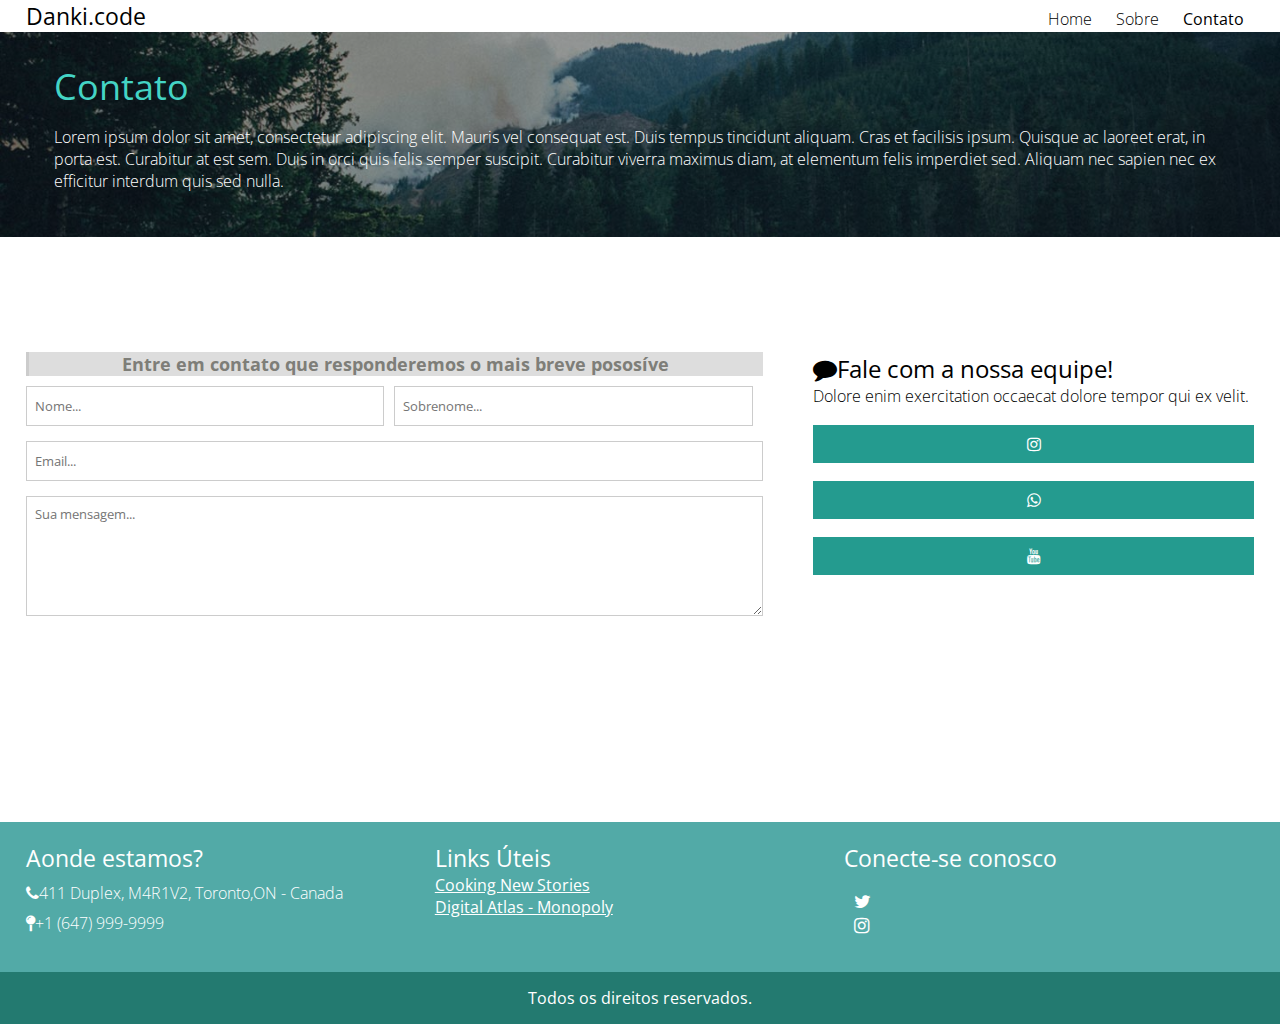
==== contato.html @ c93c780b "Update contato.html" ====
<!DOCTYPE html>
<html>
<head>
	<title> WB Final - Sobre </title>
	<meta charset="utf-8">
	<meta name="viewport" content="width=device-width,inital-scale=1.0,maximum-scale=1.0">
	
	<!-- SEO - ADD MORE --> 
	<meta name="keywords" content="lorem,ipsulum,jordan monck,monck,araujo,luiz,felipe">
	<meta name=""
	<!-- LINK STYLLE -->
	<link rel="stylesheet" type="text/css" href="css/style.css"> <!-- IMPORT STYLE -->
	<link rel="stylesheet" type="text/css" href="../css/font-awesome.min.css"> <!-- IMPORT FONT ICONS --> 
	<link href="https://fonts.googleapis.com/css2?family=Open+Sans:ital,wght@0,300;0,400;0,700;1,300;1,400;1,700&display=swap" rel="stylesheet">  <!-- IMPORT FONT FROM GOOGLE --> 
</head>

<body>
	<header>
		<div class="conteiner">
			<div class="logo"><a href="/Users/luizfelipe/Documents/2020/Courses 2020/DANKI Code/Web Design Express /Practice/web_design_express_final_project_01/index.html"><h2>Danki.code</h2></a></div>
			<nav class="menu-desktop">
				<ul>
					<li>
						<a href="index.html">Home</a>
					</li>
					<li >
						<a href="sobre.html">Sobre</a>
                    </li>
                    <li class="selected">
						<a href="contato.html">Contato</a> 
					</li>
				</ul>	
			</nav>

			<nav class="menu-mobile">
				<h2><i class="fa fa-bars"></i></h2>
				<ul>
					<li >
						<a href="index.html">Home</a>
					</li>
					<li>
						<a href="sobre.html">Sobre</a>
                    </li>
                    <li class="selected">
						<a href="contato.html">Contato</a> 
					</li>
				</ul>	
			</nav> <!-- MENU MOBILE --> 

		</div>
		<div class="clear"></div>
	</header>

    <section style="background-image:url('../images/img3.jpg');" class="title-page">
		<div class="overlay__title-page"></div>
		<div class="conteiner">
			<h2>Contato</h2>
			<p>Lorem ipsum dolor sit amet, consectetur adipiscing elit. Mauris vel consequat est. Duis tempus tincidunt aliquam. Cras et facilisis ipsum. Quisque ac laoreet erat, in porta est. Curabitur at est sem. Duis in orci quis felis semper suscipit. Curabitur viverra maximus diam, at elementum felis imperdiet sed. Aliquam nec sapien nec ex efficitur interdum quis sed nulla.</p>
		</div>
    </section><!-- BANNER CONTATO-->
    
    <section class="contato">
        <div class="conteiner">
            <div class="w60 formulario">
				<h2>Entre em contato que responderemos o mais breve pososíve</h2>
				
					<form method="POST">
						<div class="w50">
							<input placeholder="Nome..." type="text" name="" id="" required>
						</div><!-- W50-->
						
						<div class="w50">
							<input placeholder="Sobrenome..." type="text" name="" id="" required>
						</div><!-- W50 -->
						
						<div class="w100">
							<input placeholder="Email..." type="email" name="" id="" required>
						</div><!-- W100 -->
						
						<div class="w100">
							<textarea placeholder="Sua mensagem..." name="" id="" cols="30" rows="10"></textarea>
						</div><!-- W100 -->
					</form> <!-- FORM -->
			</div><!-- W60 -->
			
			<div class="w40 tags-form">
				<h2><i class="fa fa-comment"></i>Fale com a nossa equipe!</h2>
				<P>Dolore enim exercitation occaecat dolore tempor qui ex velit.</P>
				<p class="tag-contato"><i class="fa fa-instagram"></i></p>
				<p class="tag-contato"><i class="fa fa-whatsapp"></i></p>
				<p class="tag-contato"><i class="fa fa-youtube"></i></p>
				
			</div><!-- W40 TAGS FORM-->

        <div class="clear "></div><!-- CLEAR -->
		</div> <!-- CONTEINER-->	
	</section><!-- CONTATO -->

	<footer class="footer1">
		<div class="conteiner">

			<div class="w33">
				<h2>Aonde estamos?</h2>
				<p><i class="fa fa-phone" aria-hidden="true"></i>411 Duplex, M4R1V2, Toronto,ON - Canada</p>
				<p><i class="fa fa-map-pin" aria-hidden="true"></i>+1 (647) 999-9999</p>
			</div> <!-- w33 -->

			<div class="w33">
				<h2>Links Úteis</h2>
				<a href="http://cooknst.com">Cooking New Stories</a>
				<a href="http://google.com">Digital Atlas - Monopoly</a>
			</div> <!-- w33 -->

			<div class="w33">
				<h2>Conecte-se conosco</h2>
				<div class="group-icons">
					<a href=""><i class="fa fa-twitter" aria-hidden="true"></i>
					<a href=""><i class="fa fa-instagram" aria-hidden="true"></i></a>
				</div>
			</div> <!-- w33 -->

		<div class="clear"></div>	
		</div><!-- connteiner --> 
	</footer> <!-- footer 1 --> 

	<footer class="footer2">
		<div class="conteiner">
			<p>Todos os direitos reservados.</p>
		</div> <!-- CONTEINER --> 
	</footer><!-- FOOTER 2 -->

	<!-- ADD JAVA SCRIPT LIBRARY --> 
	<script src="https://code.jquery.com/jquery-3.5.1.min.js" type="text/javascript"></script>
	<script>
		$('nav.menu-mobile h2').click(function(){
			$('nav.menu-mobile ul').slideToggle();
		});
	</script> <!-- MENU-MOBIBLE CARRY -->
</body>
</html>
---- css/style.css ----
* {
  margin: 0;
  padding: 0;
  box-sizing: border-box;
  font-family: "Open Sans", sans-serif;
}

/* SECONDARY/AUXILIARY CLASSES */

.conteiner {
  max-width: 1280px;
  margin: 0 auto;
  padding: 0 2%;
}

.w60 {
  width: 60%;
  float: left;
}

.w40 {
  width: 40%;
  float: left;
}

.w33 {
  width: 33.3%;
  float: left;
}

.w50 {
  width: 50%;
  float: left;
}
.center {
  text-align: center;
}

.clear {
  clear: both;
}

/* HEADER CLASSES */

.logo {
  float: left;
}
.logo h2 {
  font-weight: normal;
  font-size: 23px;
}
.logo a {
  color: black;
  text-decoration: none;
}

/* MENU-MOBILE */
nav.menu-mobile {
  display: none;
  float: right;
}
nav.menu-mobile ul {
  display: none;
  width: 100%;
  background: white;
  position: absolute;
  left: 0;
  top: 33px;
  z-index: 999;
  text-align: center;
}
nav.menu-mobile li {
  padding: 8px 0;
  border-bottom: 1px solid black;
}
nav.menu-mobile li.selected {
  background: rgb(225, 225, 225);
}
nav.menu-mobile a {
  display: block;
  color: black;
  text-decoration: none;
}
nav.menu-mobile h2 {
  cursor: pointer;
}
/* MENU-MOBILE */

nav.menu-desktop li.selected {
  font-weight: normal;
}
nav.menu-desktop {
  float: right;
}
nav.menu-desktop ul {
  position: relative;
  top: 8px;
}
nav.menu-desktop li {
  padding: 0 10px;
  display: inline-block;
  font-weight: lighter;
}
nav.menu-desktop a {
  color: black;
  text-decoration: none;
}
nav.menu-desktop a:hover {
  text-decoration: underline;
}

/* MAIN SECTION STYLE */

section.bg-main {
  position: relative;
  width: 100%;
  padding: 140px 0 200px 0;
  background-image: url(../images/bg1.jpg);
  background-size: cover;
  background-repeat: no-repeat;
  background-position: center;
}

section.bg-main > .conteiner {
  position: relative;
  z-index: 2;
}

.overlay {
  z-index: 1;
  position: absolute;
  width: 100%;
  height: 100%;
  background: rgb(0, 0, 0, 0.2);
  top: 0;
  left: 0;
}

section.bg-main h2 {
  z-index: 1;
  text-align: center;
  color: #52aaa7;
  font-size: 40px;
  font-weight: normal;
}
section.bg-main p {
  text-align: left;
  color: white;
  font-size: 17px;
  margin-top: 15px;
}
/* DIF SECTION */

section.dif {
  padding: 30px 0;
  text-align: center;
}

/* I EDIT THIS SEC > CONT IN ORDEER TO BE INLINE BLOCK IN THE FUTURE */
section.dif > .conteiner {
  display: inline-block;
  width: 100%;
}

.line-text {
  position: relative;
  display: inline-block;
}

.line-text div {
  position: absolute;
  left: 0;
  top: 0;
  width: 200px;
  height: 3px;
  background: #52aaa7;
}

.line-text h2 {
  color: #52aaa7;
  font-weight: normal;
  font-size: 25px;
}

.box_icon_single {
  float: left;
  width: 33.3%;
  margin-top: 15px;
  margin-bottom: 20px;
  padding-right: 30px;
}

.box_icon_single h2 {
  color: #8a6b62;
  font-size: 40px;
}

.box_icon_single p {
  color: #646464;
  font-weight: lighter;
  font-size: 16px;
}

.icons_dif {
  margin-top: 35px;
  margin-bottom: 35px;
}

/* STYLE SECTION ABOUT-TEAM */

section.sobre-equipe {
  padding: 30px 0;
  background: rgb(225, 225, 225);
}

section.sobre-equipe > .conteiner {
  display: flex;
  flex-wrap: wrap;
}

section.sobre-equipe > .line-text {
  padding-top: 30px;
}

.equipe-conteiner {
  width: 50%;
}
.sobre-conteiner {
  width: 50%;
}
.sobre-conteiner p {
  font-weight: lighter;
  font-size: 15px;
  margin-top: 10px;
}

/* EQUIPE */
.avatar-box {
  margin-top: 15px;
}

.img-avatar {
  display: inline-block;
  width: 100px;
  height: 100px;
  border-radius: 50%;
  background-size: 100% 100%;
  margin-top: 35px;
}

.description-avatar {
  padding: 0 10px;
  width: calc(100% - 100px);
  display: inline-block;
}

.description-avatar h3 {
  color: rgb(30, 30, 30);
  font-weight: normal;
  font-style: italic;
}
.description-avatar p {
  color: rgb(30, 30, 30);
  font-weight: lighter;
  display: block;
  margin-top: 5px;
  padding-bottom: 10px;
}

.saiba-mais {
  display: inline-block;
  width: 100px;
  height: 40px;
  background-color: #52aaa7;
  text-align: center;
  color: white;
  padding: 10px 0 5px 0;
  margin-top: 60px;
}

/* INSCRICAO SECTION */

section.inscricao {
  background: #52aaa7;
  padding: 20px 0;
}

.inscricao-form input[type="text"] {
  width: calc(100% - 120px);
  height: 40px;
  background: white;
  border: 1px solid #ccc;
  display: inline-block;
}

.inscricao-form input[type="submit"] {
  width: 120px;
  height: 40px;
  background: #006d64;
  border: 1px solid #ccc;
  display: inline-block;
  color: white;
  cursor: pointer;
  border: 0;
  font-weight: normal;
  font-size: 16px;
}

.inscricao-text {
  color: white;
  font-weight: normal;
  font-size: 25px;
}

/* CARDS SECTION */

section.cards {
  padding: 30px 0;
}

.card-single {
  width: 33.3%;
  float: left;
  padding: 50px;
}

.card-single img {
  width: 100%;
}
.card-single h3 {
  font-weight: normal;
  font-size: 19px;
}
.card-single p {
  margin: 10px 0;
  font-weight: lighter;
  font-size: 16px;
  padding-bottom: 20px;
  border-bottom: 2px solid #ccc;
}

/* FOOTER1 SECTION */

footer.footer1 {
  background: #52aaa7;
  padding: 20px 0;
  color: white;
}
footer.footer1 h2 {
  font-weight: normal;
  font-size: 23px;
}
footer.footer1 p {
  margin-top: 8px;
  font-weight: lighter;
}
footer.footer1 a {
  display: block;
  color: white;
}

div.group-icons {
  display: inline-block;
  font-size: 18px;
  margin: 15px 10px;
}

footer.footer2 {
  padding: 15px 0;
  background: #237a70;
  color: white;
  text-align: center;
}

/* SOBRE PAGE */
section.title-page {
  position: relative;
  padding: 30px;
  width: 100%;
  min-height: 150px;
  background-size: cover;
  background-position: center;
  background-repeat: no-repeat;
}
section.title-page h2 {
  color: #44d4c5;
  font-size: 36px;
  font-weight: normal;
}
section.title-page p {
  font-weight: lighter;
  font-size: 16px;
  color: white;
  margin: 15px 0;
}

section.title-page > .conteiner {
  position: relative;
  z-index: 101;
}

.overlay__title-page {
  position: absolute;
  left: 0;
  top: 0;
  z-index: 100;
  width: 100%;
  height: 100%;
  background: rgb(0, 0, 0, 0.4);
}

/* SOBRE CONTEINER NOTICIAS */

section.sobre__noticia {
  padding: 30px 0;
}
.sobre__single_noticia img {
  max-width: 100%;
  float: left;
  width: 50%;
}
.sobre__single_noticia p {
  padding: 10px 15px;
  font-size: 16px;
  font-weight: lighter;
  line-height: 30px;
  margin-bottom: 15px;
  float: left;
  width: 50%;
}

.paragrafo__noticia_single {
  margin-top: 15px;
}

.paragrafo__noticia_single p {
  margin-top: 8px;
  font-size: 16px;
  font-weight: lighter;
  line-height: 30px;
}

/* PARALLAX EFFECT SOBRE PAGE */

section.parallax {
  padding: 30px 0;
  width: 100%;
  min-height: 200px;
  background-image: url("../images/bg1.jpg");
  background-position: center;
  background-size: cover;
  background-attachment: fixed;
  text-align: center;
}
section.parallax h2.chamada-parallax {
  border: 1px solid #44d4c5;
  padding: 5px 25px;
  color: #44d4c5;
  font-size: 18px;
  display: inline-block;
}

section.parallax p {
  margin-top: 10px;
  color: white;
}

/* SECTION EQUIPE */

section.equipe {
  padding: 40px 0;
}

.equipe-circles {
  margin-top: 50px;
  display: flex;
  flex-wrap: wrap;
}

.equipe-circles-single {
  padding: 0 20px;
  text-align: center;
  width: 33.3%;
}
.equipe-circles-single h3 {
  margin-top: 8px;
  font-size: 20px;
  font-weight: normal;
  color: lightseagreen;
}

.equipe-circles-wraper {
  text-align: center;
  margin-top: 20px;
  font-weight: lighter;
  padding: 0 20px;
}
.equipe-circles-single p {
  font-weight: lighter;
}
.avatar-single {
  position: relative;
  width: 60%;
  height: 60%;
  padding-top: 60%;
  margin: 0 auto;
}
.avatar-single-conteiner {
  width: 100%;
  height: 100%;
  position: absolute;
  left: 0;
  top: 0;
  border-radius: 50%;
  background-size: 100% 100%;
}

/* SOBRE FINAL SECTION */

section.sobre__final {
  background-color: rgb(225, 225, 225);
  border-top: 2px solid rgb(210, 210, 210);
  padding: 20px 0;
}

section.sobre__final p {
  font-weight: lighter;
  font-size: 16px;
  margin-top: 10px;
  line-height: 30px;
}

.card-text {
  position: relative;
  width: 80%;
  margin-top: 10px;
}
.card-text img {
  max-width: 80%;
  padding: 15px 0;
}
.card-text h3 {
  position: absolute;
  right: 10x;
  bottom: 10px;
  color: white;
  font-size: 20px;
  font-weight: normal;
  padding-bottom: 15px;
  padding-left: 15px;
}

/* CONTATO SECTION */

section.contato {
  min-height: 500px;
  padding: 30px 0;
  margin-top: 85px;
}
section.contato .w50,
.section.contato .w100 {
  padding-right: 10px;
}

.formulario form {
  margin-top: 10px;
}

.formulario h2 {
  background: #dddddd;
  text-align: center;
  color: #7e7e78;
  font-size: 18px;
  font-weight: normla;
  border-left: 3px solid #ccc;
}

.formulario input[type="text"],
.formulario input[type="email"] {
  width: 100%;
  height: 40px;
  border: 1px solid #ccc;
  margin-bottom: 15px;
  padding-left: 8px;
}
.formulario textarea {
  width: 100%;
  height: 120px;
  border: 1px solid #ccc;
  margin-bottom: 15px;
  padding: 8px;
  resize: vertical;
}

.tags-form {
  padding-left: 50px;
}

.tags-form h2 {
  font-weight: normal;
}
.tags-form p {
  font-weight: lighter;
}
.tag-contato {
  color: white;
  background: #249b8f;
  padding: 8px 4px;
  text-align: center;
  margin-top: 18px;
}

/* @@@@@ RESPONSIVE DESIGN @@@@@@*/

@media screen and (max-width:1280px){
	.section.contato {
		min-height: 0px;
		margin-top: 0px;
}

@media screen and (max-width: 768px) {
  .tags-form {
    padding-left: 0px;
  }

  .formulario input[type="text"],
  .formulario input[type="email"] {
    margin-bottom: 0px;
  }
  .formulario textarea {
    margin-bottom: 0px;
  }

  .card-single {
    width: 100%;
  }
  footer.footer1 {
    text-align: center;
  }

  .w50,
  .w33,
  .w60,
  .w40,
  .w100 {
    width: 100%;
    margin-bottom: 20px;
  }
  .box_icon_single {
    width: 100%;
  }
  .equipe-conteiner {
    width: 100%;
  }
  .sobre-conteiner {
    width: 100%;
    margin-top: 60px;
  }
  .sobre__single_noticia img {
    width: 100%;
  }
  .sobre__single_noticia p {
    width: 100%;
    padding: 0;
    margin-top: 8px;
  }
}

@media screen and (max-width: 500px) {
  .card-text {
    width: 100%;
  }

  .equipe-circles-single {
    text-align: center;
    padding: 0;
    width: 100%;
    margin-bottom: 30px;
  }
  nav.menu-desktop {
    display: none;
  }
  nav.menu-mobile {
    display: block;
  }
  .card-single {
    padding: 10px;
  }
}
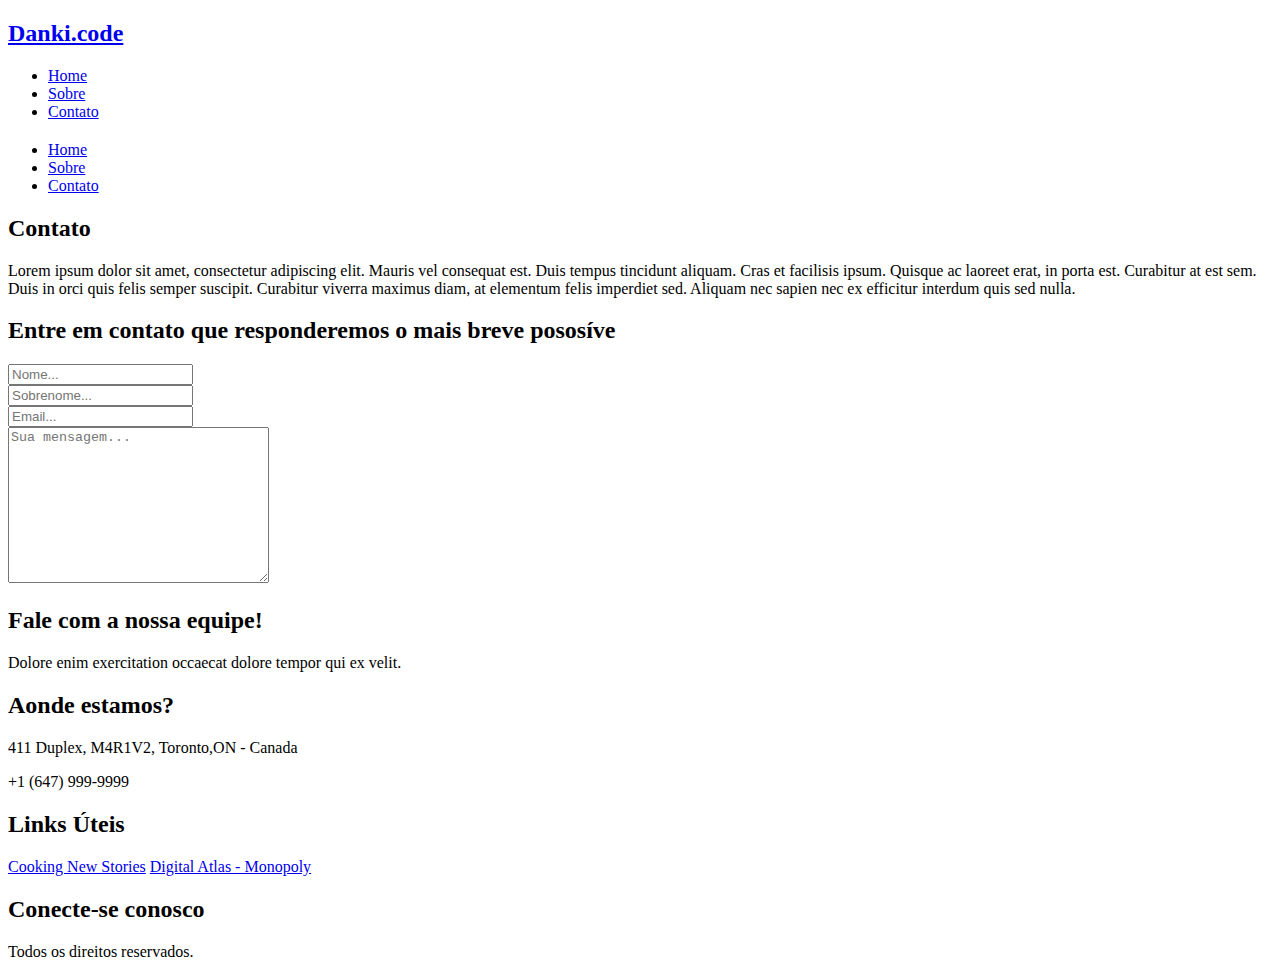
==== commit cbf70c6f: "Add files via upload" ====
--- a/contato.html
+++ b/contato.html
@@ -9,8 +9,8 @@
 	<meta name="keywords" content="lorem,ipsulum,jordan monck,monck,araujo,luiz,felipe">
 	<meta name=""
 	<!-- LINK STYLLE -->
-	<link rel="stylesheet" type="text/css" href="css/style.css"> <!-- IMPORT STYLE -->
-	<link rel="stylesheet" type="text/css" href="../css/font-awesome.min.css"> <!-- IMPORT FONT ICONS --> 
+	<link rel="stylesheet" type="text/css" href="/Users/luizfelipe/Documents/2020/Courses 2020/DANKI Code/Web Design Express /Practice/web_design_express_final_project_01/css/style.css"> <!-- IMPORT STYLE -->
+	<link rel="stylesheet" type="text/css" href="/Users/luizfelipe/Documents/2020/Courses 2020/DANKI Code/Web Design Express /Practice/web_design_express_final_project_01/css/font-awesome.min.css"> <!-- IMPORT FONT ICONS --> 
 	<link href="https://fonts.googleapis.com/css2?family=Open+Sans:ital,wght@0,300;0,400;0,700;1,300;1,400;1,700&display=swap" rel="stylesheet">  <!-- IMPORT FONT FROM GOOGLE --> 
 </head>
 
@@ -51,7 +51,7 @@
 		<div class="clear"></div>
 	</header>
 
-    <section style="background-image:url('../images/img3.jpg');" class="title-page">
+    <section style="background-image:url('/Users/luizfelipe/Documents/2020/Courses 2020/DANKI Code/Web Design Express /Practice/web_design_express_final_project_01/images/img3.jpg');" class="title-page">
 		<div class="overlay__title-page"></div>
 		<div class="conteiner">
 			<h2>Contato</h2>
@@ -137,4 +137,4 @@
 		});
 	</script> <!-- MENU-MOBIBLE CARRY -->
 </body>
-</html>
+</html>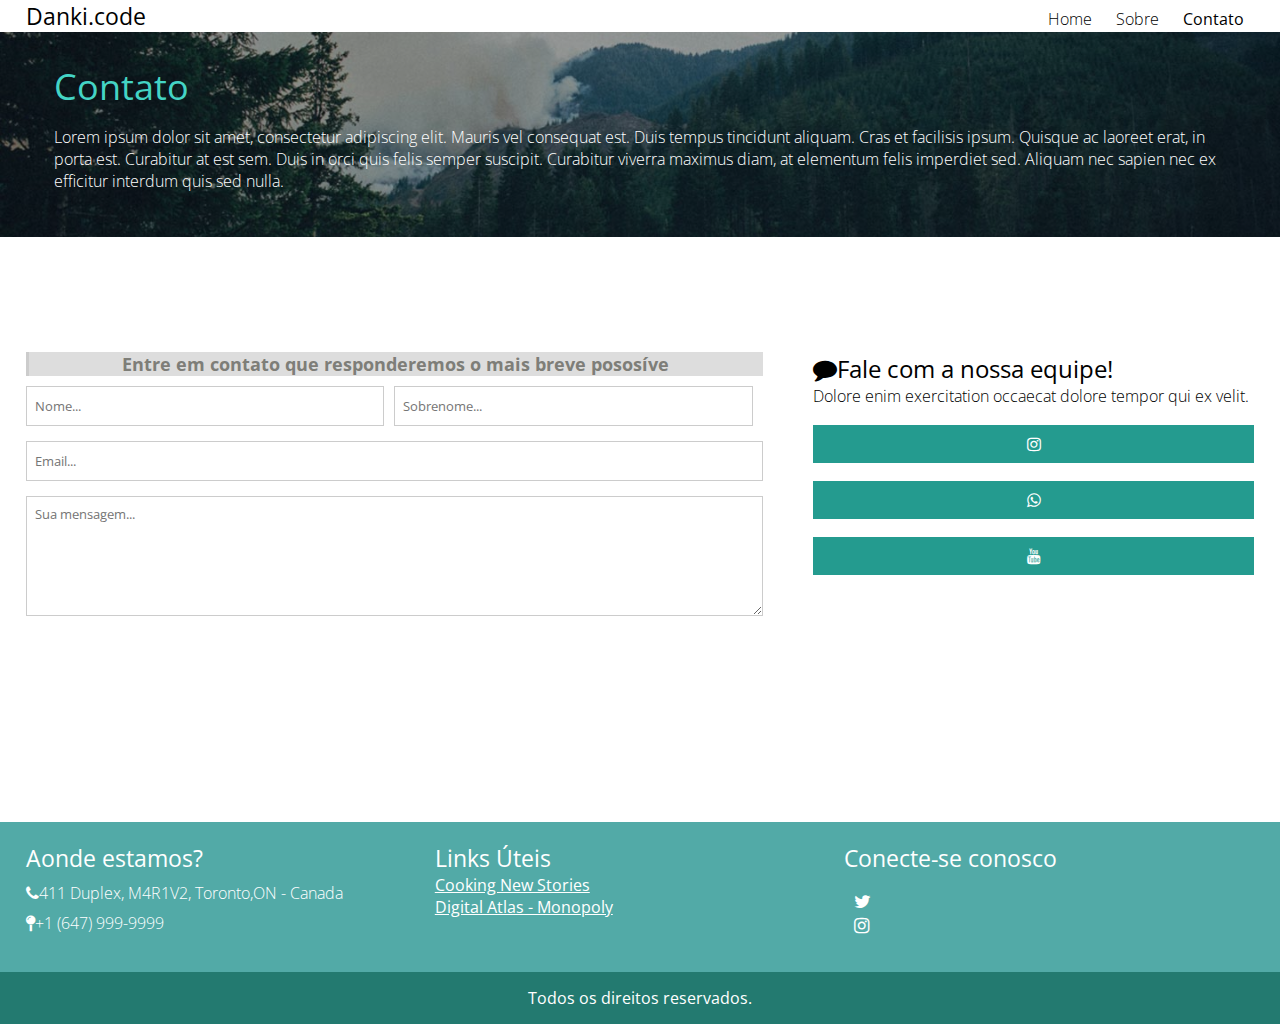
==== commit ac0f05d9: "Update contato.html" ====
--- a/contato.html
+++ b/contato.html
@@ -1,23 +1,23 @@
 <!DOCTYPE html>
 <html>
 <head>
-	<title> WB Final - Sobre </title>
+	<title> WB Final - Home </title>
 	<meta charset="utf-8">
 	<meta name="viewport" content="width=device-width,inital-scale=1.0,maximum-scale=1.0">
 	
 	<!-- SEO - ADD MORE --> 
 	<meta name="keywords" content="lorem,ipsulum,jordan monck,monck,araujo,luiz,felipe">
-	<meta name=""
+
 	<!-- LINK STYLLE -->
-	<link rel="stylesheet" type="text/css" href="/Users/luizfelipe/Documents/2020/Courses 2020/DANKI Code/Web Design Express /Practice/web_design_express_final_project_01/css/style.css"> <!-- IMPORT STYLE -->
-	<link rel="stylesheet" type="text/css" href="/Users/luizfelipe/Documents/2020/Courses 2020/DANKI Code/Web Design Express /Practice/web_design_express_final_project_01/css/font-awesome.min.css"> <!-- IMPORT FONT ICONS --> 
+	<link rel="stylesheet" type="text/css" href="style.css"> <!-- IMPORT STYLE -->
+	<link rel="stylesheet" type="text/css" href="font-awesome.min.css"> <!-- IMPORT FONT ICONS --> 
 	<link href="https://fonts.googleapis.com/css2?family=Open+Sans:ital,wght@0,300;0,400;0,700;1,300;1,400;1,700&display=swap" rel="stylesheet">  <!-- IMPORT FONT FROM GOOGLE --> 
 </head>
 
 <body>
 	<header>
 		<div class="conteiner">
-			<div class="logo"><a href="/Users/luizfelipe/Documents/2020/Courses 2020/DANKI Code/Web Design Express /Practice/web_design_express_final_project_01/index.html"><h2>Danki.code</h2></a></div>
+			<div class="logo"><a href="index.html"><h2>Danki.code</h2></a></div>
 			<nav class="menu-desktop">
 				<ul>
 					<li>
@@ -51,7 +51,7 @@
 		<div class="clear"></div>
 	</header>
 
-    <section style="background-image:url('/Users/luizfelipe/Documents/2020/Courses 2020/DANKI Code/Web Design Express /Practice/web_design_express_final_project_01/images/img3.jpg');" class="title-page">
+    <section style="background-image:url('images/img3.jpg');" class="title-page">
 		<div class="overlay__title-page"></div>
 		<div class="conteiner">
 			<h2>Contato</h2>
@@ -137,4 +137,4 @@
 		});
 	</script> <!-- MENU-MOBIBLE CARRY -->
 </body>
-</html>+</html>
--- a/style.css
+++ b/style.css
@@ -0,0 +1,689 @@
+* {
+  margin: 0;
+  padding: 0;
+  box-sizing: border-box;
+  font-family: "Open Sans", sans-serif;
+}
+
+/* SECONDARY/AUXILIARY CLASSES */
+
+.conteiner {
+  max-width: 1280px;
+  margin: 0 auto;
+  padding: 0 2%;
+}
+
+.w60 {
+  width: 60%;
+  float: left;
+}
+
+.w40 {
+  width: 40%;
+  float: left;
+}
+
+.w33 {
+  width: 33.3%;
+  float: left;
+}
+
+.w50 {
+  width: 50%;
+  float: left;
+}
+.center {
+  text-align: center;
+}
+
+.clear {
+  clear: both;
+}
+
+/* HEADER CLASSES */
+
+.logo {
+  float: left;
+}
+.logo h2 {
+  font-weight: normal;
+  font-size: 23px;
+}
+.logo a {
+  color: black;
+  text-decoration: none;
+}
+
+/* MENU-MOBILE */
+nav.menu-mobile {
+  display: none;
+  float: right;
+}
+nav.menu-mobile ul {
+  display: none;
+  width: 100%;
+  background: white;
+  position: absolute;
+  left: 0;
+  top: 33px;
+  z-index: 999;
+  text-align: center;
+}
+nav.menu-mobile li {
+  padding: 8px 0;
+  border-bottom: 1px solid black;
+}
+nav.menu-mobile li.selected {
+  background: rgb(225, 225, 225);
+}
+nav.menu-mobile a {
+  display: block;
+  color: black;
+  text-decoration: none;
+}
+nav.menu-mobile h2 {
+  cursor: pointer;
+}
+/* MENU-MOBILE */
+
+nav.menu-desktop li.selected {
+  font-weight: normal;
+}
+nav.menu-desktop {
+  float: right;
+}
+nav.menu-desktop ul {
+  position: relative;
+  top: 8px;
+}
+nav.menu-desktop li {
+  padding: 0 10px;
+  display: inline-block;
+  font-weight: lighter;
+}
+nav.menu-desktop a {
+  color: black;
+  text-decoration: none;
+}
+nav.menu-desktop a:hover {
+  text-decoration: underline;
+}
+
+/* MAIN SECTION STYLE */
+
+section.bg-main {
+  position: relative;
+  width: 100%;
+  padding: 140px 0 200px 0;
+  background-image: url(../images/bg1.jpg);
+  background-size: cover;
+  background-repeat: no-repeat;
+  background-position: center;
+}
+
+section.bg-main > .conteiner {
+  position: relative;
+  z-index: 2;
+}
+
+.overlay {
+  z-index: 1;
+  position: absolute;
+  width: 100%;
+  height: 100%;
+  background: rgb(0, 0, 0, 0.2);
+  top: 0;
+  left: 0;
+}
+
+section.bg-main h2 {
+  z-index: 1;
+  text-align: center;
+  color: #52aaa7;
+  font-size: 40px;
+  font-weight: normal;
+}
+section.bg-main p {
+  text-align: left;
+  color: white;
+  font-size: 17px;
+  margin-top: 15px;
+}
+/* DIF SECTION */
+
+section.dif {
+  padding: 30px 0;
+  text-align: center;
+}
+
+/* I EDIT THIS SEC > CONT IN ORDEER TO BE INLINE BLOCK IN THE FUTURE */
+section.dif > .conteiner {
+  display: inline-block;
+  width: 100%;
+}
+
+.line-text {
+  position: relative;
+  display: inline-block;
+}
+
+.line-text div {
+  position: absolute;
+  left: 0;
+  top: 0;
+  width: 200px;
+  height: 3px;
+  background: #52aaa7;
+}
+
+.line-text h2 {
+  color: #52aaa7;
+  font-weight: normal;
+  font-size: 25px;
+}
+
+.box_icon_single {
+  float: left;
+  width: 33.3%;
+  margin-top: 15px;
+  margin-bottom: 20px;
+  padding-right: 30px;
+}
+
+.box_icon_single h2 {
+  color: #8a6b62;
+  font-size: 40px;
+}
+
+.box_icon_single p {
+  color: #646464;
+  font-weight: lighter;
+  font-size: 16px;
+}
+
+.icons_dif {
+  margin-top: 35px;
+  margin-bottom: 35px;
+}
+
+/* STYLE SECTION ABOUT-TEAM */
+
+section.sobre-equipe {
+  padding: 30px 0;
+  background: rgb(225, 225, 225);
+}
+
+section.sobre-equipe > .conteiner {
+  display: flex;
+  flex-wrap: wrap;
+}
+
+section.sobre-equipe > .line-text {
+  padding-top: 30px;
+}
+
+.equipe-conteiner {
+  width: 50%;
+}
+.sobre-conteiner {
+  width: 50%;
+}
+.sobre-conteiner p {
+  font-weight: lighter;
+  font-size: 15px;
+  margin-top: 10px;
+}
+
+/* EQUIPE */
+.avatar-box {
+  margin-top: 15px;
+}
+
+.img-avatar {
+  display: inline-block;
+  width: 100px;
+  height: 100px;
+  border-radius: 50%;
+  background-size: 100% 100%;
+  margin-top: 35px;
+}
+
+.description-avatar {
+  padding: 0 10px;
+  width: calc(100% - 100px);
+  display: inline-block;
+}
+
+.description-avatar h3 {
+  color: rgb(30, 30, 30);
+  font-weight: normal;
+  font-style: italic;
+}
+.description-avatar p {
+  color: rgb(30, 30, 30);
+  font-weight: lighter;
+  display: block;
+  margin-top: 5px;
+  padding-bottom: 10px;
+}
+
+.saiba-mais {
+  display: inline-block;
+  width: 100px;
+  height: 40px;
+  background-color: #52aaa7;
+  text-align: center;
+  color: white;
+  padding: 10px 0 5px 0;
+  margin-top: 60px;
+}
+
+/* INSCRICAO SECTION */
+
+section.inscricao {
+  background: #52aaa7;
+  padding: 20px 0;
+}
+
+.inscricao-form input[type="text"] {
+  width: calc(100% - 120px);
+  height: 40px;
+  background: white;
+  border: 1px solid #ccc;
+  display: inline-block;
+}
+
+.inscricao-form input[type="submit"] {
+  width: 120px;
+  height: 40px;
+  background: #006d64;
+  border: 1px solid #ccc;
+  display: inline-block;
+  color: white;
+  cursor: pointer;
+  border: 0;
+  font-weight: normal;
+  font-size: 16px;
+}
+
+.inscricao-text {
+  color: white;
+  font-weight: normal;
+  font-size: 25px;
+}
+
+/* CARDS SECTION */
+
+section.cards {
+  padding: 30px 0;
+}
+
+.card-single {
+  width: 33.3%;
+  float: left;
+  padding: 50px;
+}
+
+.card-single img {
+  width: 100%;
+}
+.card-single h3 {
+  font-weight: normal;
+  font-size: 19px;
+}
+.card-single p {
+  margin: 10px 0;
+  font-weight: lighter;
+  font-size: 16px;
+  padding-bottom: 20px;
+  border-bottom: 2px solid #ccc;
+}
+
+/* FOOTER1 SECTION */
+
+footer.footer1 {
+  background: #52aaa7;
+  padding: 20px 0;
+  color: white;
+}
+footer.footer1 h2 {
+  font-weight: normal;
+  font-size: 23px;
+}
+footer.footer1 p {
+  margin-top: 8px;
+  font-weight: lighter;
+}
+footer.footer1 a {
+  display: block;
+  color: white;
+}
+
+div.group-icons {
+  display: inline-block;
+  font-size: 18px;
+  margin: 15px 10px;
+}
+
+footer.footer2 {
+  padding: 15px 0;
+  background: #237a70;
+  color: white;
+  text-align: center;
+}
+
+/* SOBRE PAGE */
+section.title-page {
+  position: relative;
+  padding: 30px;
+  width: 100%;
+  min-height: 150px;
+  background-size: cover;
+  background-position: center;
+  background-repeat: no-repeat;
+}
+section.title-page h2 {
+  color: #44d4c5;
+  font-size: 36px;
+  font-weight: normal;
+}
+section.title-page p {
+  font-weight: lighter;
+  font-size: 16px;
+  color: white;
+  margin: 15px 0;
+}
+
+section.title-page > .conteiner {
+  position: relative;
+  z-index: 101;
+}
+
+.overlay__title-page {
+  position: absolute;
+  left: 0;
+  top: 0;
+  z-index: 100;
+  width: 100%;
+  height: 100%;
+  background: rgb(0, 0, 0, 0.4);
+}
+
+/* SOBRE CONTEINER NOTICIAS */
+
+section.sobre__noticia {
+  padding: 30px 0;
+}
+.sobre__single_noticia img {
+  max-width: 100%;
+  float: left;
+  width: 50%;
+}
+.sobre__single_noticia p {
+  padding: 10px 15px;
+  font-size: 16px;
+  font-weight: lighter;
+  line-height: 30px;
+  margin-bottom: 15px;
+  float: left;
+  width: 50%;
+}
+
+.paragrafo__noticia_single {
+  margin-top: 15px;
+}
+
+.paragrafo__noticia_single p {
+  margin-top: 8px;
+  font-size: 16px;
+  font-weight: lighter;
+  line-height: 30px;
+}
+
+/* PARALLAX EFFECT SOBRE PAGE */
+
+section.parallax {
+  padding: 30px 0;
+  width: 100%;
+  min-height: 200px;
+  background-image: url("../images/bg1.jpg");
+  background-position: center;
+  background-size: cover;
+  background-attachment: fixed;
+  text-align: center;
+}
+section.parallax h2.chamada-parallax {
+  border: 1px solid #44d4c5;
+  padding: 5px 25px;
+  color: #44d4c5;
+  font-size: 18px;
+  display: inline-block;
+}
+
+section.parallax p {
+  margin-top: 10px;
+  color: white;
+}
+
+/* SECTION EQUIPE */
+
+section.equipe {
+  padding: 40px 0;
+}
+
+.equipe-circles {
+  margin-top: 50px;
+  display: flex;
+  flex-wrap: wrap;
+}
+
+.equipe-circles-single {
+  padding: 0 20px;
+  text-align: center;
+  width: 33.3%;
+}
+.equipe-circles-single h3 {
+  margin-top: 8px;
+  font-size: 20px;
+  font-weight: normal;
+  color: lightseagreen;
+}
+
+.equipe-circles-wraper {
+  text-align: center;
+  margin-top: 20px;
+  font-weight: lighter;
+  padding: 0 20px;
+}
+.equipe-circles-single p {
+  font-weight: lighter;
+}
+.avatar-single {
+  position: relative;
+  width: 60%;
+  height: 60%;
+  padding-top: 60%;
+  margin: 0 auto;
+}
+.avatar-single-conteiner {
+  width: 100%;
+  height: 100%;
+  position: absolute;
+  left: 0;
+  top: 0;
+  border-radius: 50%;
+  background-size: 100% 100%;
+}
+
+/* SOBRE FINAL SECTION */
+
+section.sobre__final {
+  background-color: rgb(225, 225, 225);
+  border-top: 2px solid rgb(210, 210, 210);
+  padding: 20px 0;
+}
+
+section.sobre__final p {
+  font-weight: lighter;
+  font-size: 16px;
+  margin-top: 10px;
+  line-height: 30px;
+}
+
+.card-text {
+  position: relative;
+  width: 80%;
+  margin-top: 10px;
+}
+.card-text img {
+  max-width: 80%;
+  padding: 15px 0;
+}
+.card-text h3 {
+  position: absolute;
+  right: 10x;
+  bottom: 10px;
+  color: white;
+  font-size: 20px;
+  font-weight: normal;
+  padding-bottom: 15px;
+  padding-left: 15px;
+}
+
+/* CONTATO SECTION */
+
+section.contato {
+  min-height: 500px;
+  padding: 30px 0;
+  margin-top: 85px;
+}
+section.contato .w50,
+.section.contato .w100 {
+  padding-right: 10px;
+}
+
+.formulario form {
+  margin-top: 10px;
+}
+
+.formulario h2 {
+  background: #dddddd;
+  text-align: center;
+  color: #7e7e78;
+  font-size: 18px;
+  font-weight: normla;
+  border-left: 3px solid #ccc;
+}
+
+.formulario input[type="text"],
+.formulario input[type="email"] {
+  width: 100%;
+  height: 40px;
+  border: 1px solid #ccc;
+  margin-bottom: 15px;
+  padding-left: 8px;
+}
+.formulario textarea {
+  width: 100%;
+  height: 120px;
+  border: 1px solid #ccc;
+  margin-bottom: 15px;
+  padding: 8px;
+  resize: vertical;
+}
+
+.tags-form {
+  padding-left: 50px;
+}
+
+.tags-form h2 {
+  font-weight: normal;
+}
+.tags-form p {
+  font-weight: lighter;
+}
+.tag-contato {
+  color: white;
+  background: #249b8f;
+  padding: 8px 4px;
+  text-align: center;
+  margin-top: 18px;
+}
+
+/* @@@@@ RESPONSIVE DESIGN @@@@@@*/
+
+@media screen and (max-width:1280px){
+	.section.contato {
+		min-height: 0px;
+		margin-top: 0px;
+}
+
+@media screen and (max-width: 768px) {
+  .tags-form {
+    padding-left: 0px;
+  }
+
+  .formulario input[type="text"],
+  .formulario input[type="email"] {
+    margin-bottom: 0px;
+  }
+  .formulario textarea {
+    margin-bottom: 0px;
+  }
+
+  .card-single {
+    width: 100%;
+  }
+  footer.footer1 {
+    text-align: center;
+  }
+
+  .w50,
+  .w33,
+  .w60,
+  .w40,
+  .w100 {
+    width: 100%;
+    margin-bottom: 20px;
+  }
+  .box_icon_single {
+    width: 100%;
+  }
+  .equipe-conteiner {
+    width: 100%;
+  }
+  .sobre-conteiner {
+    width: 100%;
+    margin-top: 60px;
+  }
+  .sobre__single_noticia img {
+    width: 100%;
+  }
+  .sobre__single_noticia p {
+    width: 100%;
+    padding: 0;
+    margin-top: 8px;
+  }
+}
+
+@media screen and (max-width: 500px) {
+  .card-text {
+    width: 100%;
+  }
+
+  .equipe-circles-single {
+    text-align: center;
+    padding: 0;
+    width: 100%;
+    margin-bottom: 30px;
+  }
+  nav.menu-desktop {
+    display: none;
+  }
+  nav.menu-mobile {
+    display: block;
+  }
+  .card-single {
+    padding: 10px;
+  }
+}
